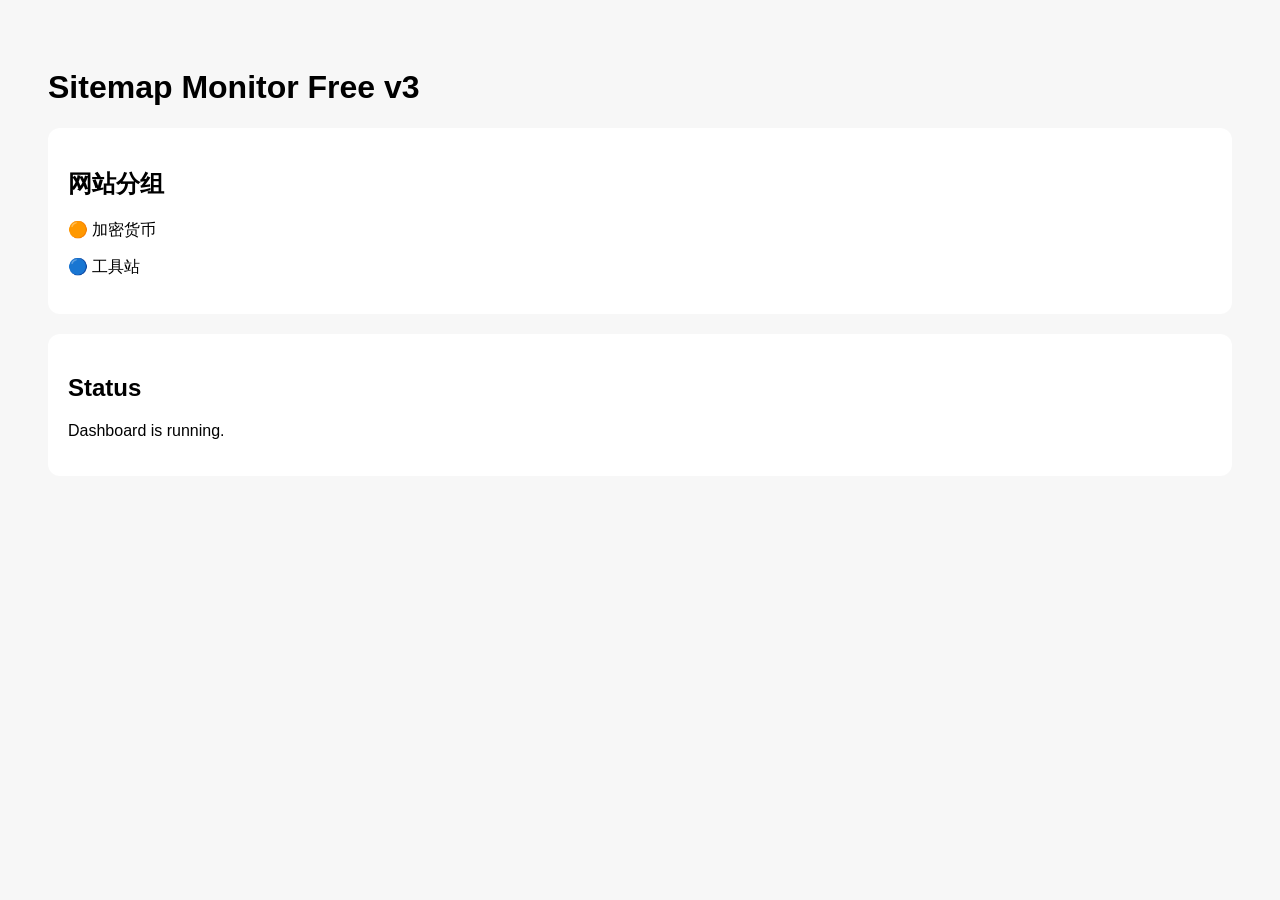
==== docs/index.html @ 02091db9 "Create index.html" ====
<!DOCTYPE html>
<html>
<head>
<meta charset="UTF-8">
<title>Sitemap Monitor</title>
<style>
body{font-family:Arial;padding:40px;background:#f7f7f7}
.card{background:white;padding:20px;border-radius:12px;margin:20px 0}
</style>
</head>
<body>
<h1>Sitemap Monitor Free v3</h1>
<div class="card">
<h2>网站分组</h2>
<p>🟠 加密货币</p>
<p>🔵 工具站</p>
</div>
<div class="card">
<h2>Status</h2>
<p>Dashboard is running.</p>
</div>
</body>
</html>
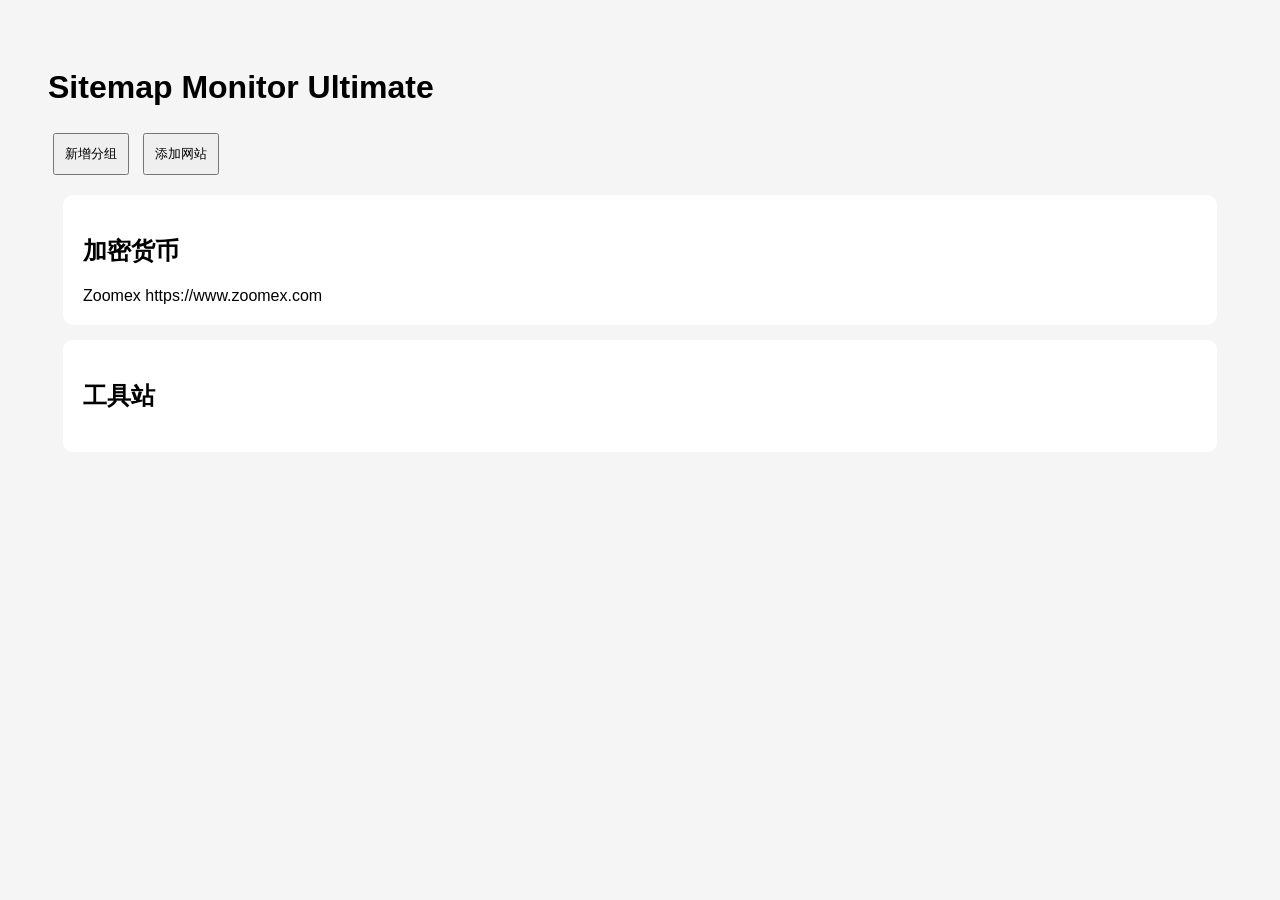
==== commit 5fec709f: "upgrade dashboard v4" ====
--- a/docs/index.html
+++ b/docs/index.html
@@ -1,23 +1,15 @@
-<!DOCTYPE html>
+<!doctype html>
 <html>
 <head>
-<meta charset="UTF-8">
-<title>Sitemap Monitor</title>
-<style>
-body{font-family:Arial;padding:40px;background:#f7f7f7}
-.card{background:white;padding:20px;border-radius:12px;margin:20px 0}
-</style>
+<meta charset="utf-8">
+<title>Sitemap Monitor Ultimate</title>
+<link rel="stylesheet" href="style.css">
 </head>
 <body>
-<h1>Sitemap Monitor Free v3</h1>
-<div class="card">
-<h2>网站分组</h2>
-<p>🟠 加密货币</p>
-<p>🔵 工具站</p>
-</div>
-<div class="card">
-<h2>Status</h2>
-<p>Dashboard is running.</p>
-</div>
+<h1>Sitemap Monitor Ultimate</h1>
+<button onclick="addGroup()">新增分组</button>
+<button onclick="addSite()">添加网站</button>
+<div id="app"></div>
+<script src="app.js"></script>
 </body>
 </html>
--- a/docs/style.css
+++ b/docs/style.css
@@ -0,0 +1 @@
+body{font-family:Arial;padding:40px;background:#f5f5f5}button{padding:10px;margin:5px}.card{background:white;padding:20px;margin:15px;border-radius:10px}
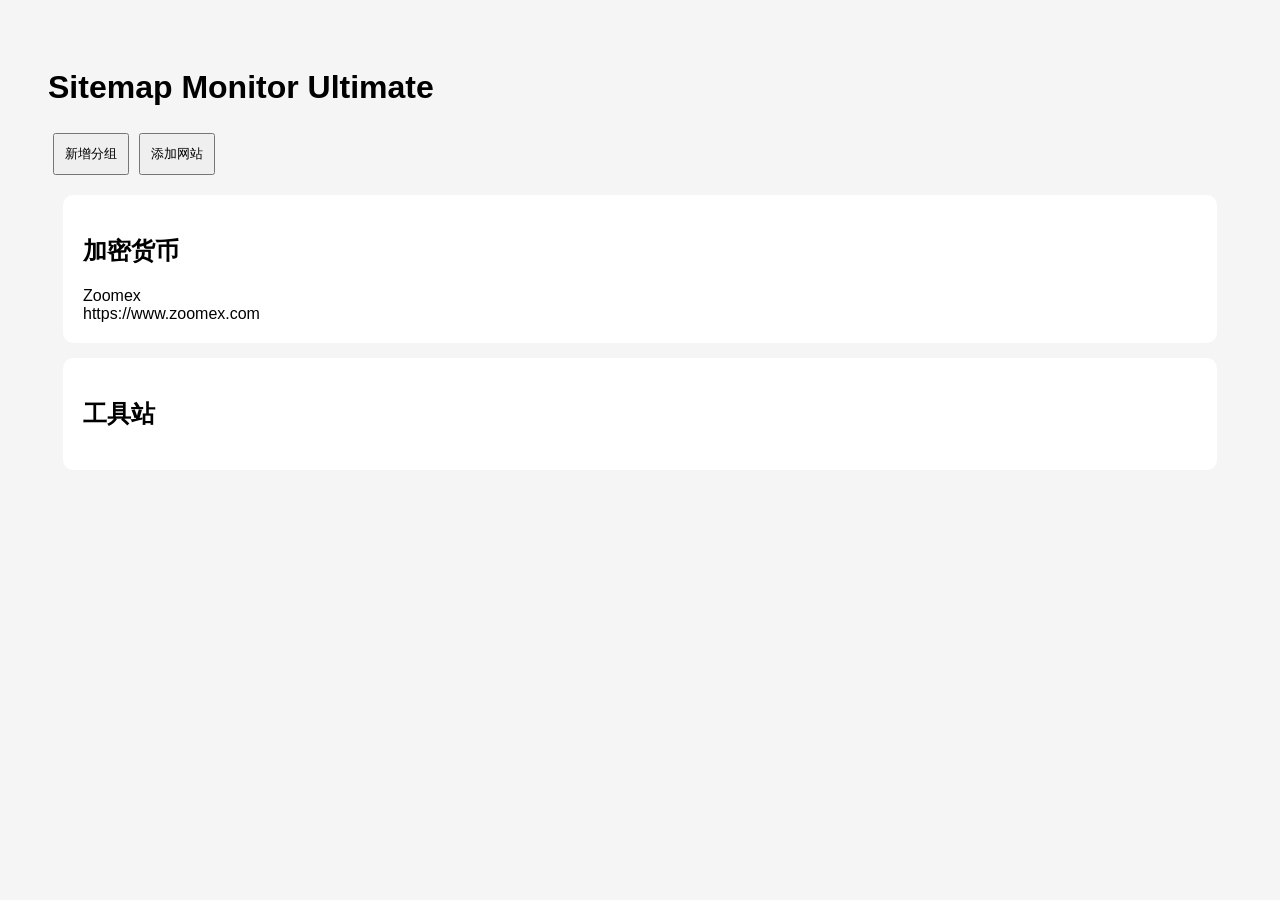
==== commit de8582bb: "upgrade dashboard v5" ====
--- a/docs/index.html
+++ b/docs/index.html
@@ -1,15 +1 @@
-<!doctype html>
-<html>
-<head>
-<meta charset="utf-8">
-<title>Sitemap Monitor Ultimate</title>
-<link rel="stylesheet" href="style.css">
-</head>
-<body>
-<h1>Sitemap Monitor Ultimate</h1>
-<button onclick="addGroup()">新增分组</button>
-<button onclick="addSite()">添加网站</button>
-<div id="app"></div>
-<script src="app.js"></script>
-</body>
-</html>
+<!doctype html><html><head><meta charset='utf-8'><title>Sitemap Monitor Ultimate</title><link rel='stylesheet' href='style.css'></head><body><h1>Sitemap Monitor Ultimate</h1><button id='group'>新增分组</button><button id='site'>添加网站</button><div id='app'></div><script src='app.js'></script></body></html>
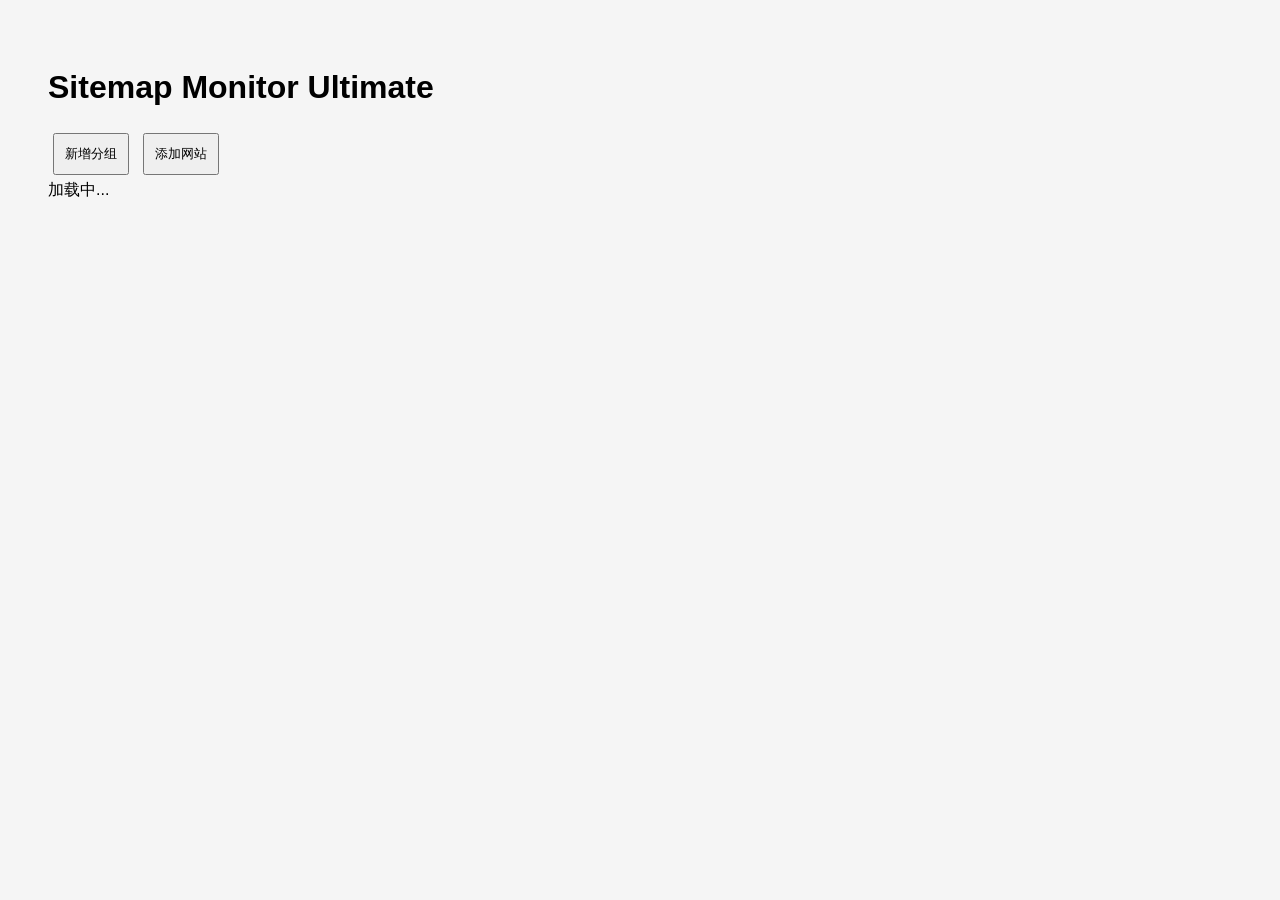
==== commit a821b3dc: "upgrade dashboard v6" ====
--- a/docs/index.html
+++ b/docs/index.html
@@ -1 +1,46 @@
-<!doctype html><html><head><meta charset='utf-8'><title>Sitemap Monitor Ultimate</title><link rel='stylesheet' href='style.css'></head><body><h1>Sitemap Monitor Ultimate</h1><button id='group'>新增分组</button><button id='site'>添加网站</button><div id='app'></div><script src='app.js'></script></body></html>+<!doctype html>
+
+<html>
+
+<head>
+
+<meta charset="utf-8">
+
+<title>Sitemap Monitor Ultimate</title>
+
+<link rel="stylesheet" href="style.css">
+
+</head>
+
+
+<body>
+
+
+<h1>
+Sitemap Monitor Ultimate
+</h1>
+
+
+<button>
+新增分组
+</button>
+
+
+<button>
+添加网站
+</button>
+
+
+<div id="app">
+
+加载中...
+
+</div>
+
+
+<script src="app.js"></script>
+
+
+</body>
+
+</html>
